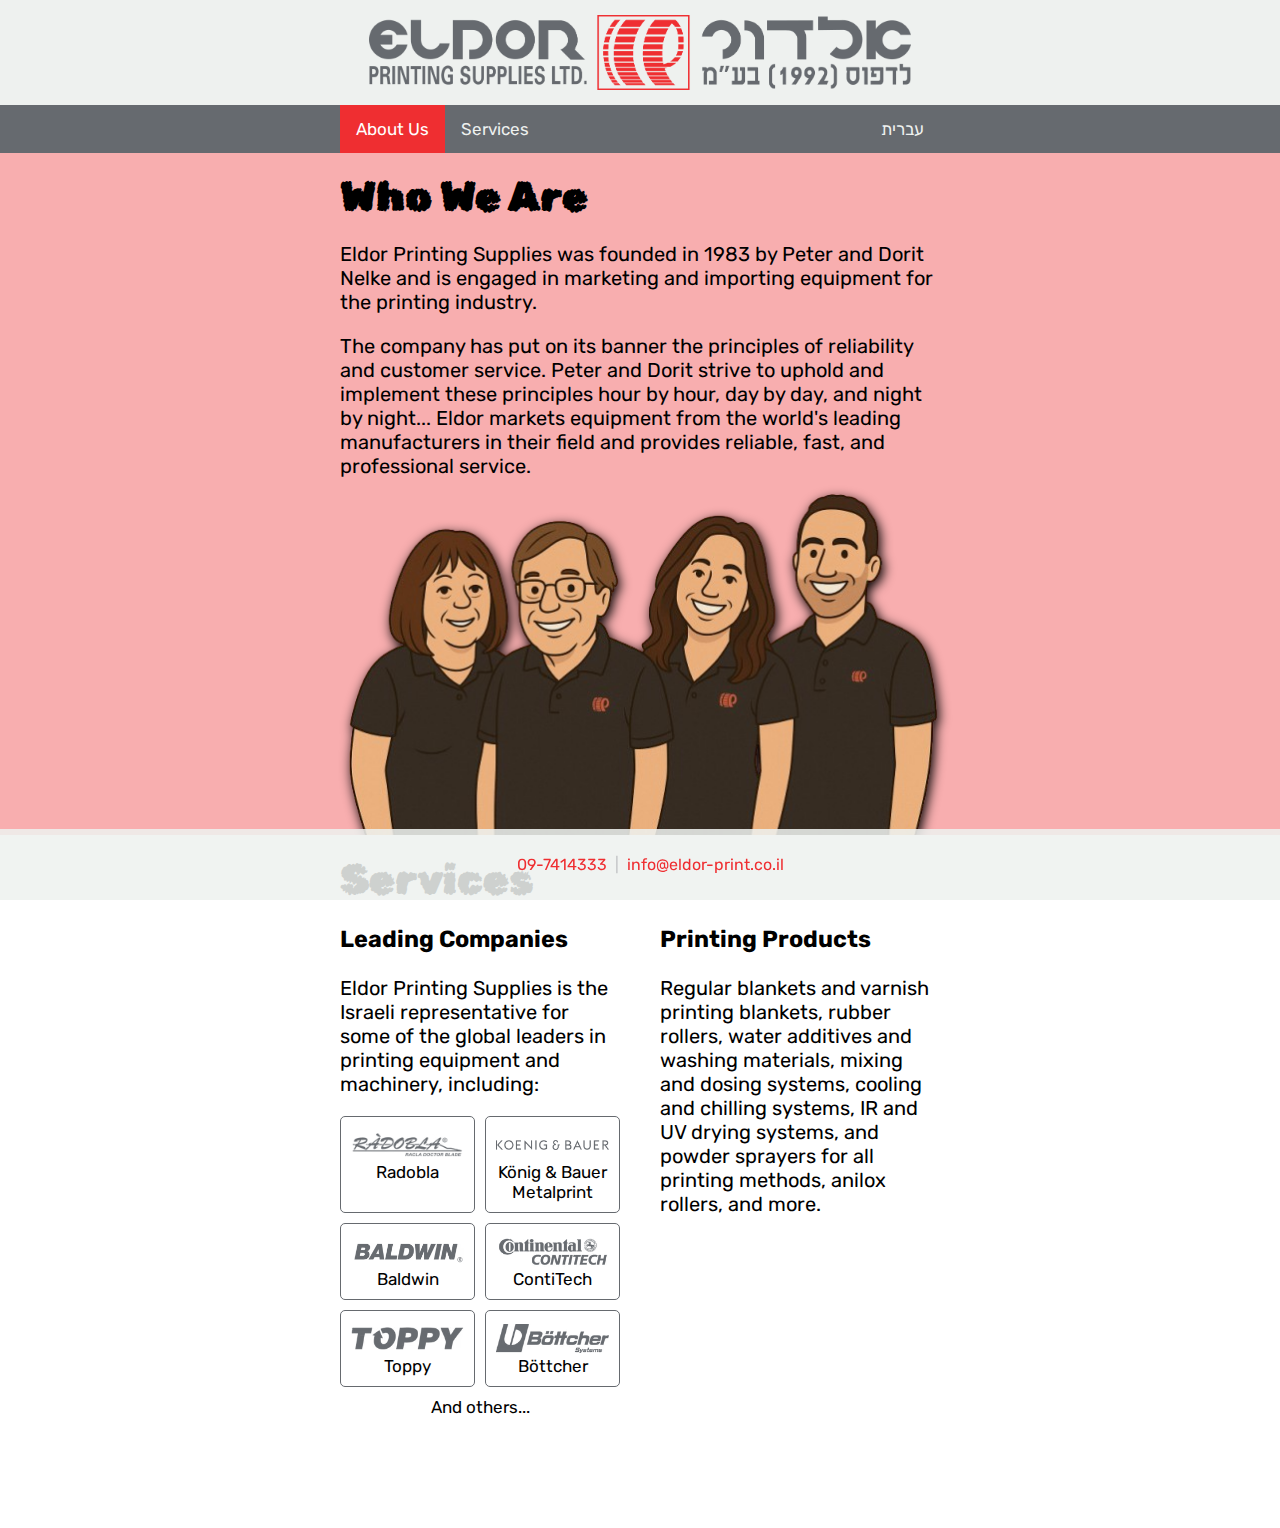
==== en.html @ 65929f28 "add static English version" ====
<!DOCTYPE html>
<html lang="en" dir="ltr">
<head>
    <meta charset="UTF-8">
    <meta name="viewport" content="width=device-width, initial-scale=1.0">
    <title>Eldor Printing Supplies</title>
    <link rel="stylesheet" href="css/styles.css">

    <!-- Favicon -->
    <link rel="icon" type="image/png" href="img/favicon-96x96.png" sizes="96x96" />
    <link rel="icon" type="image/svg+xml" href="img/favicon.svg" />
    <link rel="shortcut icon" href="img/favicon.ico" />
    <link rel="apple-touch-icon" sizes="180x180" href="img/apple-touch-icon.png" />
    <meta name="apple-mobile-web-app-title" content="Eldor" />
    <link rel="manifest" href="img/site.webmanifest" />

    <!-- Fonts -->
    <link rel="preconnect" href="https://fonts.googleapis.com">
    <link rel="preconnect" href="https://fonts.gstatic.com" crossorigin>
    <link href="https://fonts.googleapis.com/css2?family=Rubik+Marker+Hatch&family=Rubik:ital@0;1&display=swap" rel="stylesheet">

    <script src="js/scripts.js" defer></script>
</head>
<body>
    <header class="centered-header">
        <img src="img/letterhead.png" alt="Letterhead" class="letterhead-img">
        <nav>
            <div class="content">
                <a href="#about" class="active" data-i18n="nav.about">About Us</a>
                <a href="#services" data-i18n="nav.services">Services</a>
                <a href="#" id="language-toggle" data-i18n="nav.languageToggle">עברית</a>
            </div>
        </nav>
    </header>
    <main class="main-content">
        <section id="about">
            <div class="text-box">
                <h2 data-i18n="about.title">Who We Are</h2>
                <p data-i18n="about.paragraph1">Eldor Printing Supplies was founded in 1983 by Peter and Dorit Nelke and is engaged in marketing and importing equipment for the printing industry.</p>
                <p data-i18n="about.paragraph2">The company has put on its banner the principles of reliability and customer service. Peter and Dorit strive to uphold and implement these principles hour by hour, day by day, and night by night... Eldor markets equipment from the world's leading manufacturers in their field and provides reliable, fast, and professional service.</p>
            </div>
            <img src="img/family.png" alt="Family" class="family-img">
        </section>
        <section id="services">
            <div class="text-box">
                <h2 data-i18n="services.title">Services</h2>
                <ul>
                    <li>
                        <h3 data-i18n="services.leadingCompanies.title">Leading Companies</h3>
                        <p data-i18n="services.leadingCompanies.description">
                            Eldor Printing Supplies is the Israeli representative for some of the global leaders in printing equipment and machinery, including:
                        </p>
                        <ul>
                            <li><img src="img/suppliers/radobla.png">Radobla</li>
                            <li><img src="img/suppliers/logo-kba.png">König & Bauer Metalprint</li>
                            <li><img src="img/suppliers/baldwin.png">Baldwin</li>
                            <li><img src="img/suppliers/conti.png">ContiTech</li>
                            <li><img src="img/suppliers/toppy.png">Toppy</li>
                            <li><img src="img/suppliers/boettcher.png">Böttcher</li>
                            <li data-i18n="services.leadingCompanies.others">And others...</li>
                        </ul>
                    </li>
                    <li>
                        <h3 data-i18n="services.printProducts.title">Printing Products</h3>
                        <p data-i18n="services.printProducts.description">
                            Regular blankets and varnish printing blankets, rubber rollers, water additives and washing materials, mixing and dosing systems, cooling and chilling systems, IR and UV drying systems, and powder sprayers for all printing methods, anilox rollers, and more.
                        </p>
                    </li>
                </ul>
            </div>
    </main>
    <footer>
        <p><a href="tel:+97297414333">09-7414333</a>&nbsp;&nbsp;|&nbsp;&nbsp;<a href="mailto:info@eldor-print.co.il">info@eldor-print.co.il</a></p>
    </footer>
</body>
</html>
---- css/styles.css ----
body {
    font-family: "Rubik", sans-serif;
    margin: 0;
    padding: 0;
}

header {
    background-color: #EEF1EF;
    position: fixed;
    width: 100%;
    top: 0;
    z-index: 1000;
}

header h1 {
    display: inline;
}

.letterhead-img {
    max-height: 75px;
    max-width: 90%;
    display: block;
    margin: 0 auto;
    padding: 15px;
}

nav {
    background-color: #666A6F;
    overflow: hidden;
}

nav .content {
    max-width: 600px;
    margin: 0 auto;
}

nav a {
    float: right;
    display: block;
    color: #EEF1EF;
    text-align: center;
    padding: 14px 16px;
    text-decoration: none;
    font-size: 17px;
}

nav a:hover {
    background-color: #EEF1EF;
    color: #666A6F;
}

nav a.active {
    background-color: #EF2E31;
    color: white;
}

nav a#language-toggle {
    float: left;
}

html[dir="ltr"] nav a {
    float: left;
}

html[dir="ltr"] nav a#language-toggle {
    float: right;
}

main {
    font-size: 20px;
    margin-top: 154px;
    margin-bottom: 71px;
}

main h2 {
    font-family: "Rubik Marker Hatch", serif;
    font-size: 42px;
    margin: 0 0 10px;
}

section {
    width: 100%;
    padding: 20px 0;
    position: relative;
    background: #FFF;
}

.text-box {
    max-width: 600px;
    margin: 0 auto;
    padding: 0;
}

#services ul {
    list-style-type: none;
    padding: 0;
    display: flex;
    flex-wrap: wrap;
    gap: 20px 40px;
}

#services ul li {
    flex: 1 1 calc(50% - 20px);
    box-sizing: border-box;
}

#services ul li h3 {
    margin-top: 0;
}

#services ul li ul {
    gap: 10px;
}

#services ul li ul li {
    text-align: center;
    font-size: 85%;
}

#services ul li ul li:not(:last-child) {
    border: 1px solid #666A6F;
    border-radius: 5px;
    padding: 10px;
}

#services ul li ul li:not(:last-child):hover {
    background-color: #EEF1EF;
}

#services ul li ul li img {
    max-width: min(100%, 120px);
    height: 35px;
    object-fit: contain;
    display: block;
    margin: 0 auto;
}

#about {
    background: #F69495C0;
}

#about img {
    width: 600px;
    max-width: 100%;
    display: block;
    margin: -20px auto;
    filter: drop-shadow(2px 4px 6px black);
}

footer {
    position: fixed;
    bottom: 0;
    width: 100%;
    text-align: center;
    padding: 10px;
    background-color: #eef1efdd;
    color: #666A6F55;
}

footer a {
    color: #EF2E31;
    text-decoration: none;
}

@media screen and (max-width: 620px) {
    .text-box {
        max-width: 100%;
        margin: 0;
        padding: 20px;
    }

    section {
        padding: 0;
    }
}

@media screen and (max-width: 620px) {
    #services ul li {
        flex: 1 1 100%;
    }

    #services ul li ul li {
        flex: 1 1 calc(50% - 10px);
    }
}

@media screen and (max-width: 316px) {
    #services ul li ul li {
        flex: 1 1 100%;
    }
}
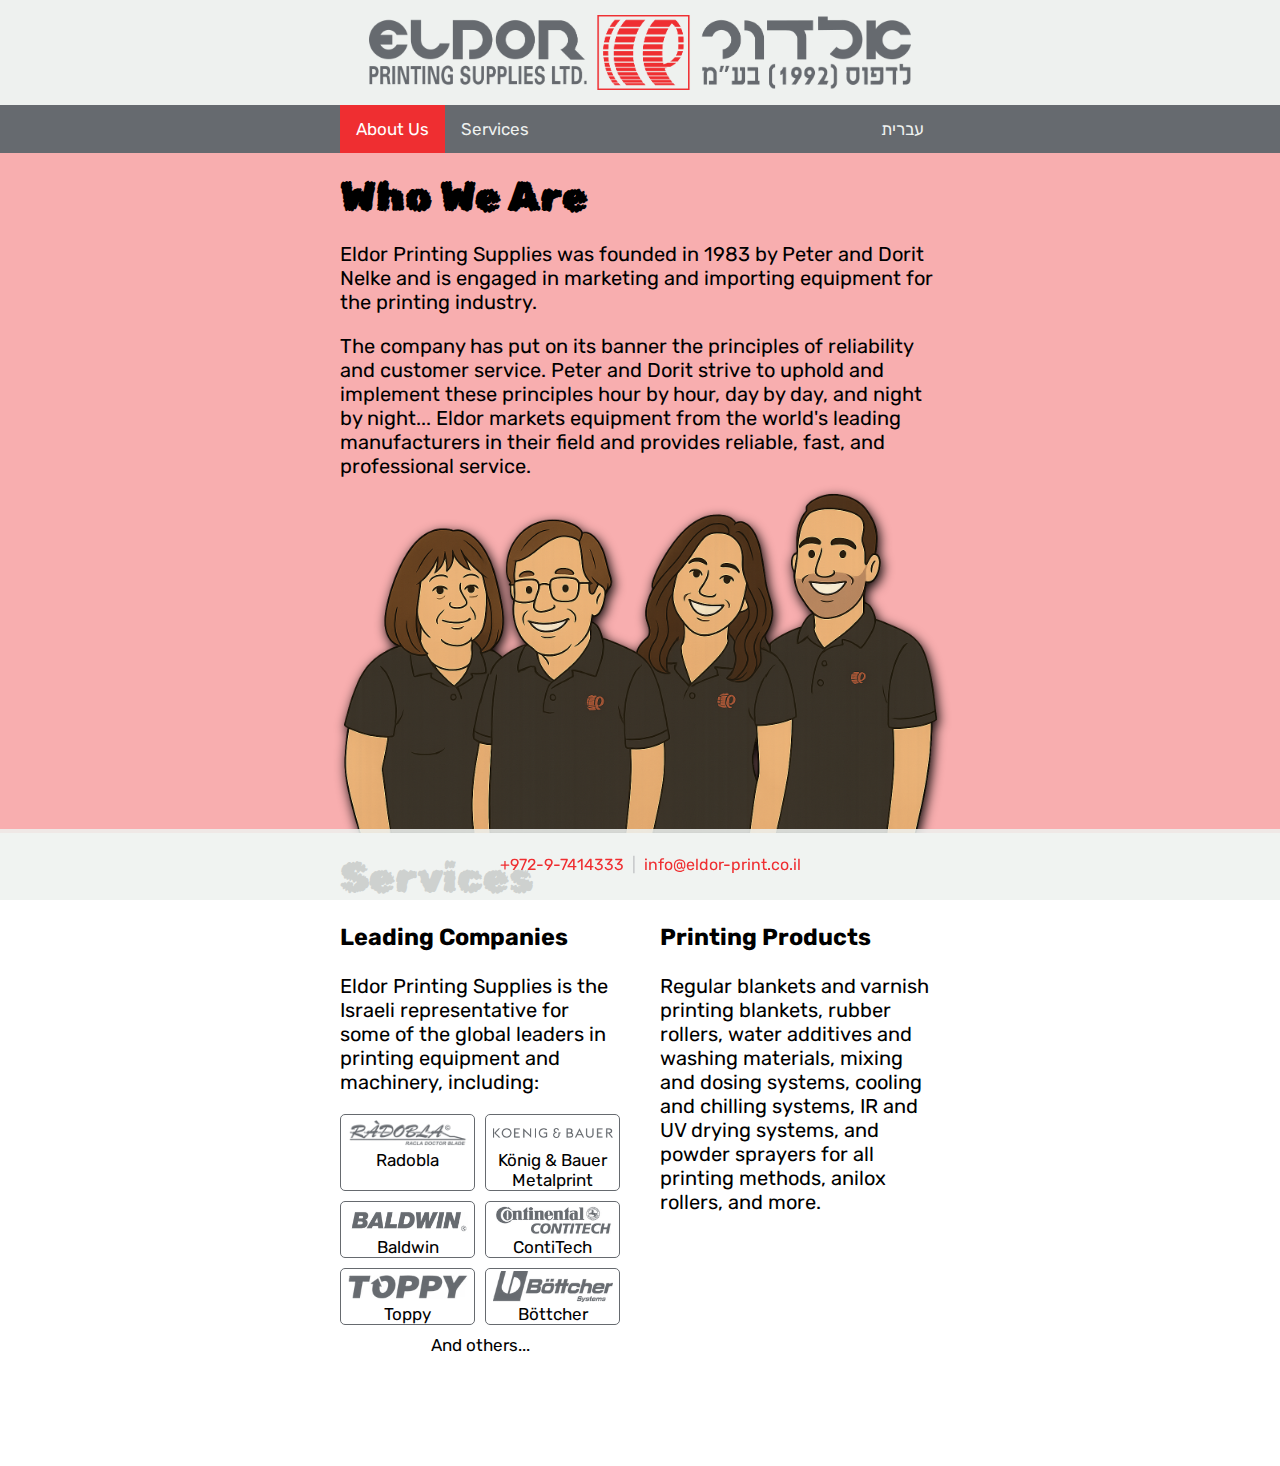
==== commit c8341e2f: "switch to static language selection" ====
--- a/en.html
+++ b/en.html
@@ -28,7 +28,7 @@
             <div class="content">
                 <a href="#about" class="active" data-i18n="nav.about">About Us</a>
                 <a href="#services" data-i18n="nav.services">Services</a>
-                <a href="#" id="language-toggle" data-i18n="nav.languageToggle">עברית</a>
+                <a href="/" id="language-toggle">עברית</a>
             </div>
         </nav>
     </header>
@@ -70,7 +70,7 @@
             </div>
     </main>
     <footer>
-        <p><a href="tel:+97297414333">09-7414333</a>&nbsp;&nbsp;|&nbsp;&nbsp;<a href="mailto:info@eldor-print.co.il">info@eldor-print.co.il</a></p>
+        <p><a href="tel:+97297414333">+972-9-7414333</a>&nbsp;&nbsp;|&nbsp;&nbsp;<a href="mailto:info@eldor-print.co.il">info@eldor-print.co.il</a></p>
     </footer>
 </body>
 </html>--- a/css/styles.css
+++ b/css/styles.css
@@ -120,11 +120,19 @@
 #services ul li ul li:not(:last-child) {
     border: 1px solid #666A6F;
     border-radius: 5px;
-    padding: 10px;
 }
 
 #services ul li ul li:not(:last-child):hover {
     background-color: #EEF1EF;
+    transition: background-color 0.3s ease;
+}
+
+#services ul li ul li:not(:last-child) a {
+    text-decoration: none;
+    color: #333;
+    padding: 10px;
+    display: block;
+    height: calc(100% - 20px);
 }
 
 #services ul li ul li img {
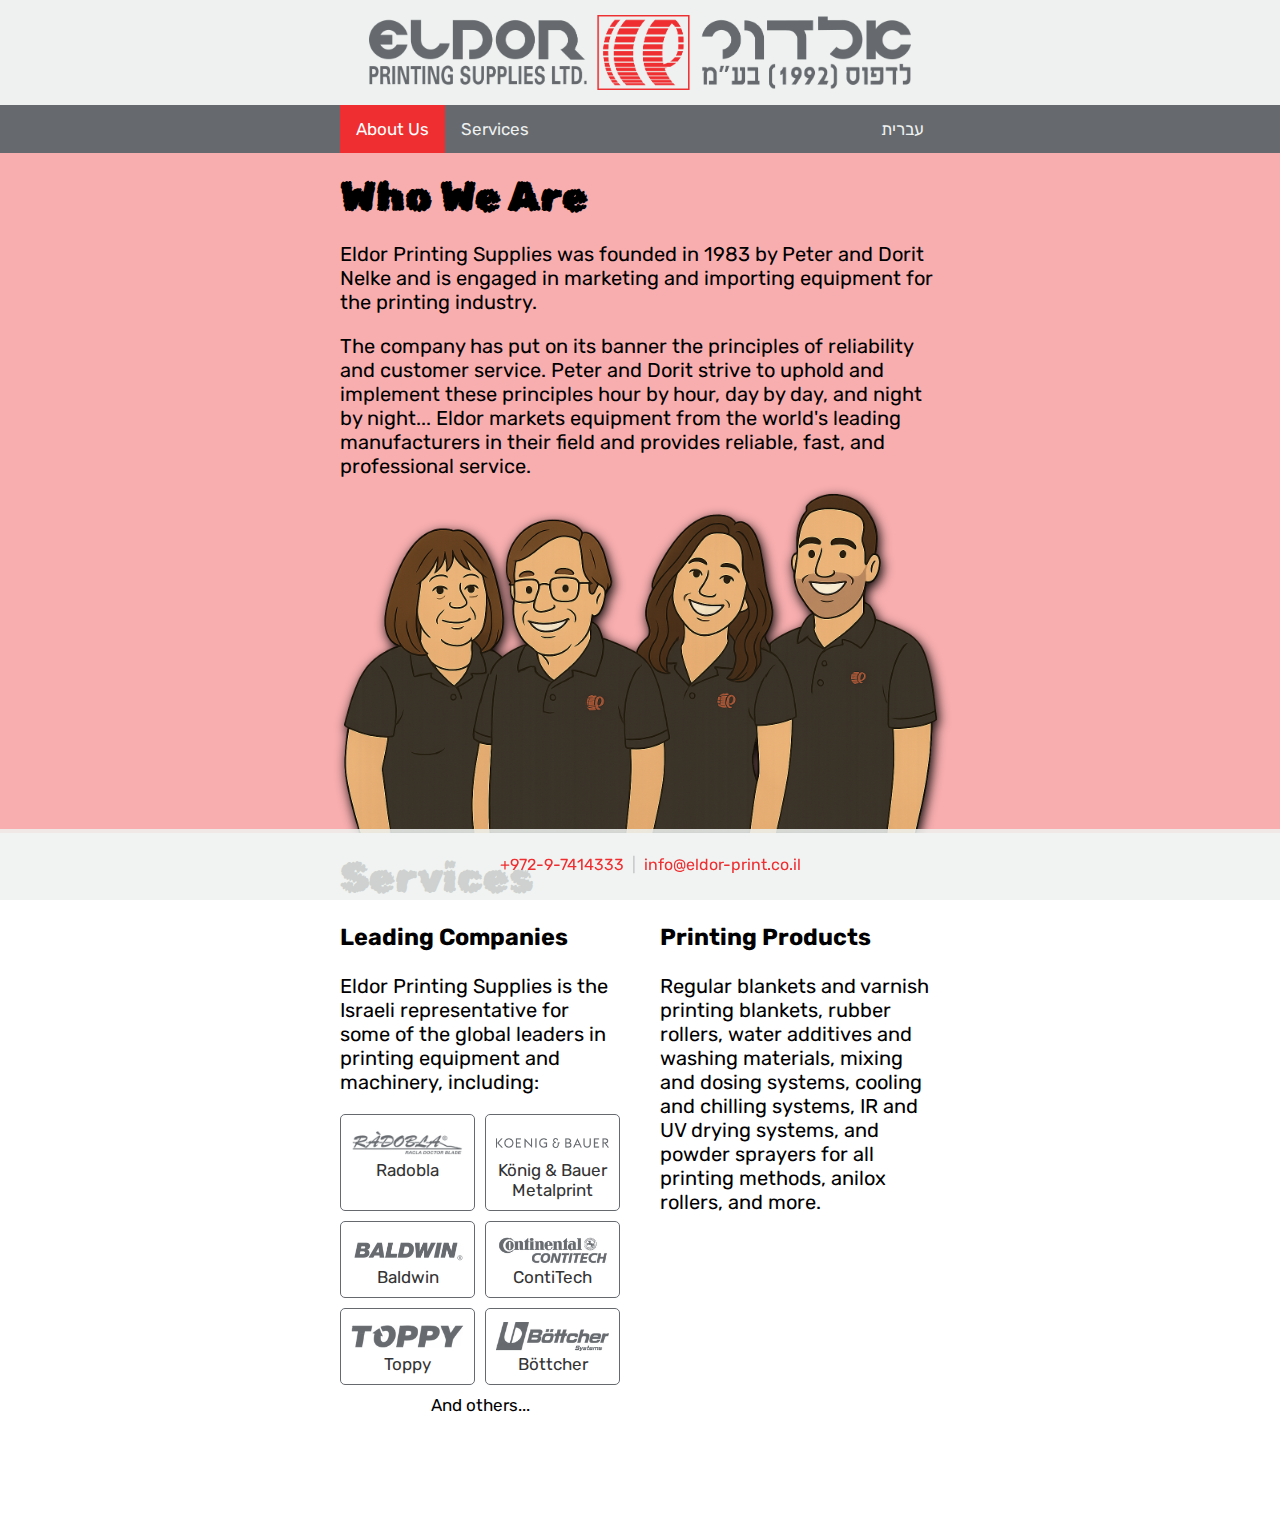
==== commit 82b35079: "add supplier links to English site" ====
--- a/en.html
+++ b/en.html
@@ -28,7 +28,7 @@
             <div class="content">
                 <a href="#about" class="active" data-i18n="nav.about">About Us</a>
                 <a href="#services" data-i18n="nav.services">Services</a>
-                <a href="/" id="language-toggle">עברית</a>
+                <a href="." id="language-toggle">עברית</a>
             </div>
         </nav>
     </header>
@@ -51,12 +51,12 @@
                             Eldor Printing Supplies is the Israeli representative for some of the global leaders in printing equipment and machinery, including:
                         </p>
                         <ul>
-                            <li><img src="img/suppliers/radobla.png">Radobla</li>
-                            <li><img src="img/suppliers/logo-kba.png">König & Bauer Metalprint</li>
-                            <li><img src="img/suppliers/baldwin.png">Baldwin</li>
-                            <li><img src="img/suppliers/conti.png">ContiTech</li>
-                            <li><img src="img/suppliers/toppy.png">Toppy</li>
-                            <li><img src="img/suppliers/boettcher.png">Böttcher</li>
+                            <li><a href="https://www.radobla.com" target="_blank"><img src="img/suppliers/radobla.png">Radobla</a></li>
+                            <li><a href="https://metalprint.koenig-bauer.com" target="_blank"><img src="img/suppliers/logo-kba.png">König & Bauer Metalprint</a></li>
+                            <li><a href="https://www.baldwintech.com" target="_blank"><img src="img/suppliers/baldwin.png">Baldwin</a></li>
+                            <li><a href="https://www.contitech.de" target="_blank"><img src="img/suppliers/conti.png">ContiTech</a></li>
+                            <li><a href="https://www.toppy.it" target="_blank"><img src="img/suppliers/toppy.png">Toppy</a></li>
+                            <li><a href="https://www.boettcher.de/en-EN/home/" target="_blank"><img src="img/suppliers/boettcher.png">Böttcher</a></li>
                             <li data-i18n="services.leadingCompanies.others">And others...</li>
                         </ul>
                     </li>
